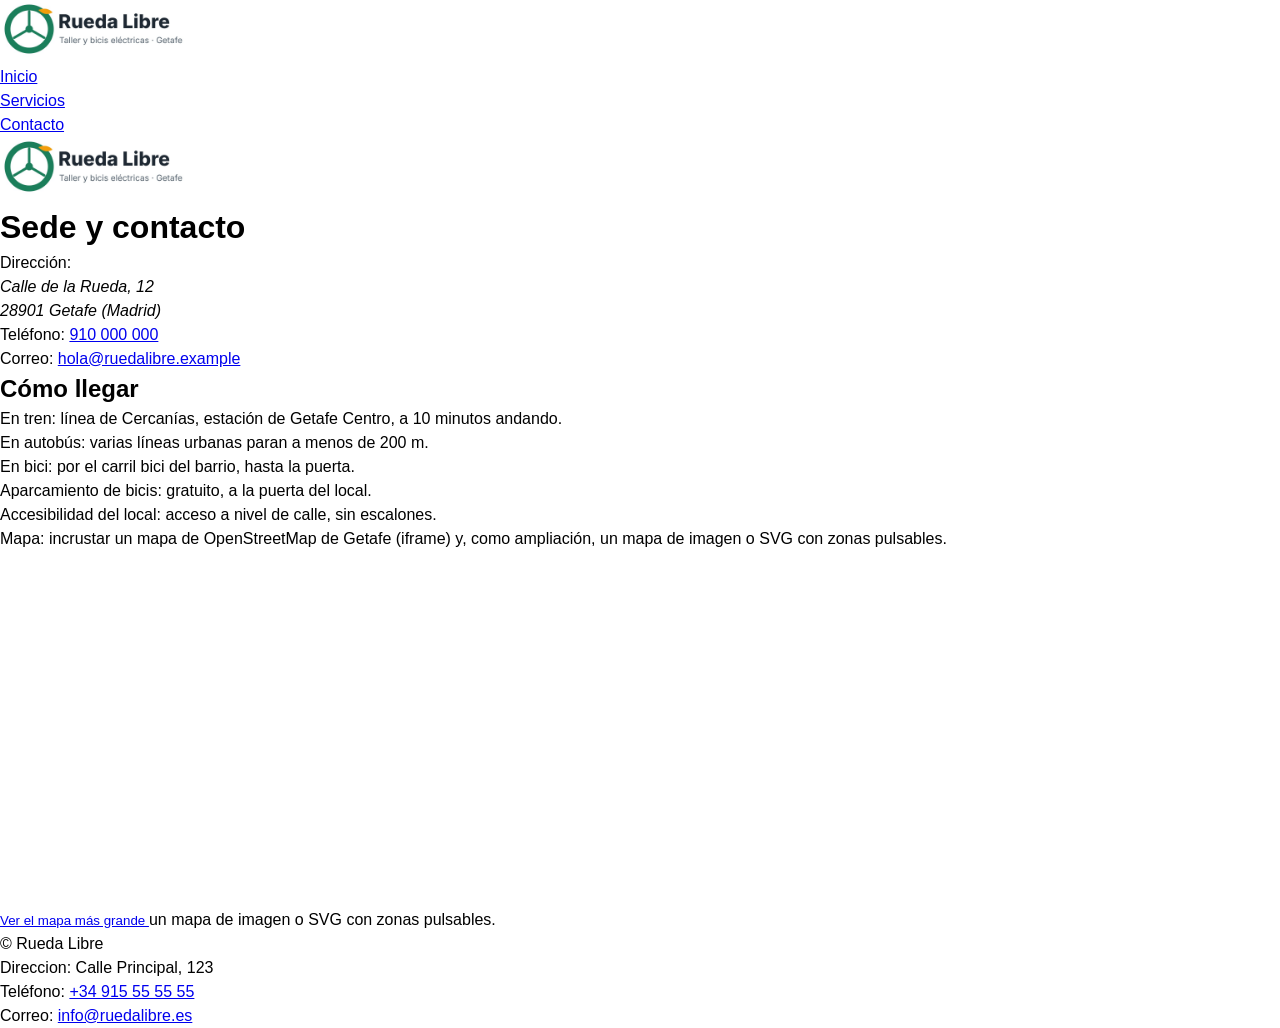
==== contacto.html @ 60df4cfa "Quitar tìtulo de la cabecera para dejar solo el logo" ====
<!DOCTYPE html>
<!--
  Página: Sede y contacto · Rueda Libre
  Equipo: NOMBRE DEL EQUIPO
  Última revisión: FECHA
-->
<html lang="es">

<head>
  <meta charset="utf-8">
  <meta name="viewport" content="width=device-width, initial-scale=1">
  <!-- TODO: título único y descriptivo, por ejemplo «Sede y contacto · Rueda Libre» -->
  <title>Sede y contacto · Rueda Libre</title>
  <!-- TODO (sesión 8): enlaza aquí tu hoja de estilos -->
  <link rel="stylesheet" href="css/estilos.css">
  <style>
    iframe {
      width: 100%;
      max-width: 700px;
      height: 350px;
      border: 0;
    }
  </style>
</head>

<body>
  <header>
    <!-- TODO: nombre o logo del negocio -->
    <img src="./assets/logo.jpg" alt="Logo de Rueda Libre" class="servicios__logo" width="200">
    <nav aria-label="Principal">
      <ul>
        <li><a href="index.html">Inicio</a></li>
        <li><a href="servicios.html">Servicios</a></li>
        <li><a href="contacto.html" aria-current="page">Contacto</a></li>
      </ul>
    </nav>
  </header>

  <main>
    <!-- TODO: un único h1 con el título de la página -->
     <img src="./assets/logo.jpg" alt="Logo de Rueda Libre" class="servicios__logo" width="200">
    <h1>Sede y contacto</h1>
    <!-- TODO (sesión 3): sustituye por el texto real de la carpeta «textos» -->
    <p>Dirección:</p>
    <address>
      Calle de la Rueda, 12<br>
      28901 Getafe (Madrid)
    </address>
    <p>Teléfono: <a href="tel:+34910000000">910 000 000</a>
    </p>
    <p>Correo: <a href="mailto:hola@ruedalibre.example">hola@ruedalibre.example</a>
    </p>
    <section aria-labelledby="como-llegar">
      <h2 id="como-llegar">Cómo llegar</h2>
      <ul>
        <li> En tren: línea de Cercanías, estación de Getafe Centro, a 10 minutos andando.</li>
        <li> En autobús: varias líneas urbanas paran a menos de 200 m.</li>
        <li> En bici: por el carril bici del barrio, hasta la puerta.</li>
      </ul>
      <p> Aparcamiento de bicis: gratuito, a la puerta del local.
      </p>
      <p>Accesibilidad del local: acceso a nivel de calle, sin escalones.
      </p>

      <p> Mapa: incrustar un mapa de OpenStreetMap de Getafe (iframe) y, como ampliación, un mapa de imagen o SVG con zonas
        pulsables. </p>
        <iframe
    title="Mapa de Rueda Libre en Getafe"
    src="https://www.openstreetmap.org/export/embed?bbox=-3.747547566890717%2C40.293602442035734%2C-3.744028508663178%2C40.295429343141166&amp;layer=mapnik&amp;marker=40.29451589876237%2C-3.745788037776947"
    width="425"
    height="350"
    loading="lazy"
  ></iframe><br /><small><a
            href="https://www.openstreetmap.org/?mlat=40.294516&amp;mlon=-3.745788#map=19/40.294516/-3.745788"
            target="_blank"
            rel="noopener noreferrer"
          >
            Ver el mapa más grande
          </a></small>
        un mapa de imagen o SVG con zonas pulsables.
    </section>
  </main>

  <footer>
    <!-- TODO: dirección, teléfono (tel:) y correo (mailto:) -->
    <p>&copy; Rueda Libre</p>
    <p>Direccion: Calle Principal, 123</p>
    <p>Teléfono: <a href="tel:+34915555555">+34 915 55 55 55</a></p>
    <p>Correo: <a href="mailto:info@ruedalibre.es">info@ruedalibre.es</a></p>
  </footer>
</body>

</html>
---- css/estilos.css ----
/* ==========================
   RUEDA LIBRE · estilos.css
   Equipo: NOMBRE DEL EQUIPO
   ========================== */

/* 1. Variables (sesión 8) */

/* 2. Base */
*{
  box-sizing: border-box;
  margin: 0;
  padding: 0;
}

body {
  font-family: sans-serif;
  line-height: 1.5;
 
}

/* 3. Estructura de página (sesiones 9 y 10) */

/* 4. Componentes */

/* 5. Consultas de medios (sesión 10) */
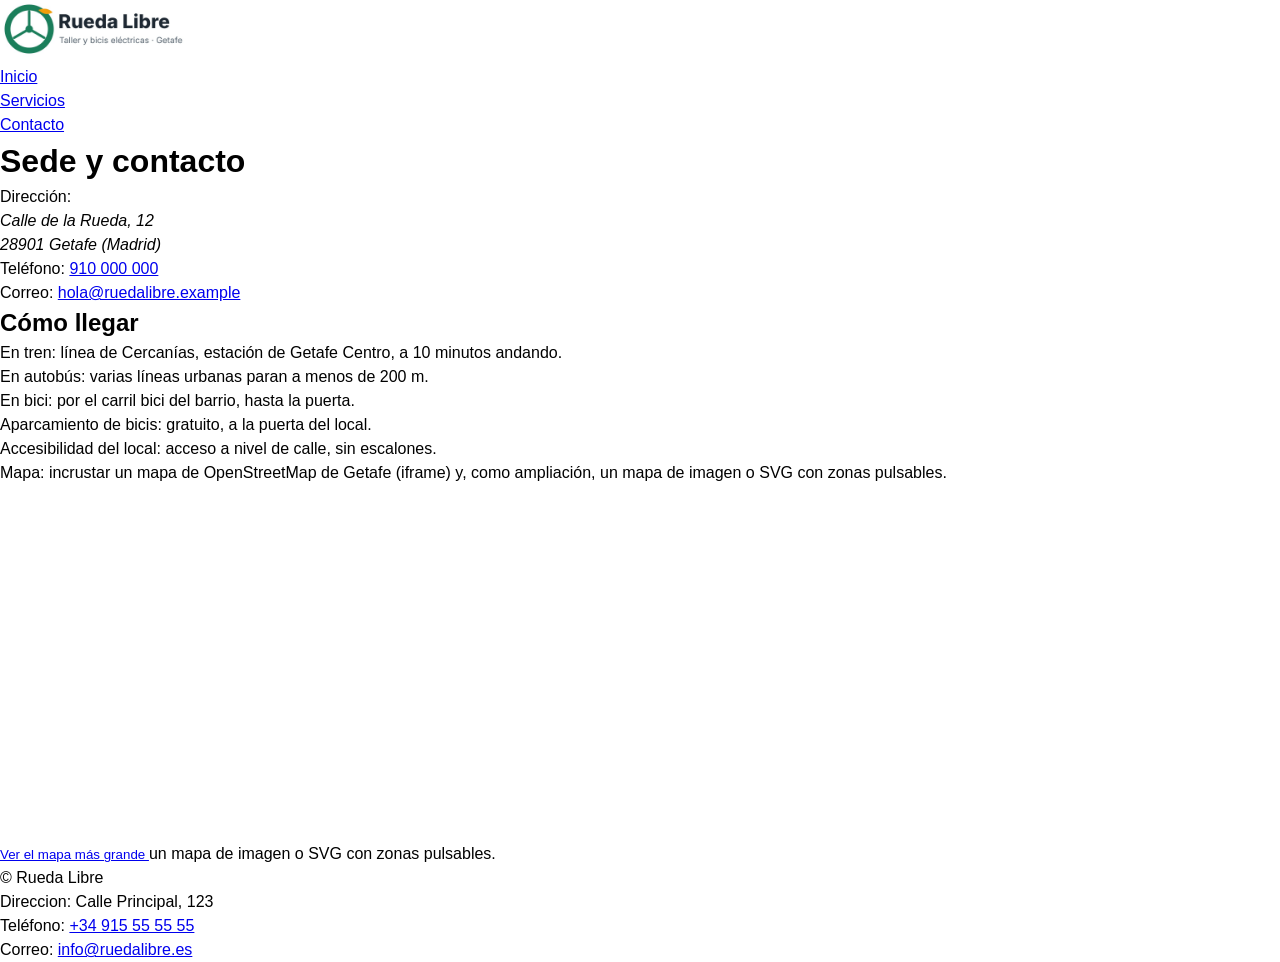
==== commit 59d81d66: "Remover el logo del cuerpo del contenido" ====
--- a/contacto.html
+++ b/contacto.html
@@ -38,7 +38,7 @@
 
   <main>
     <!-- TODO: un único h1 con el título de la página -->
-     <img src="./assets/logo.jpg" alt="Logo de Rueda Libre" class="servicios__logo" width="200">
+
     <h1>Sede y contacto</h1>
     <!-- TODO (sesión 3): sustituye por el texto real de la carpeta «textos» -->
     <p>Dirección:</p>
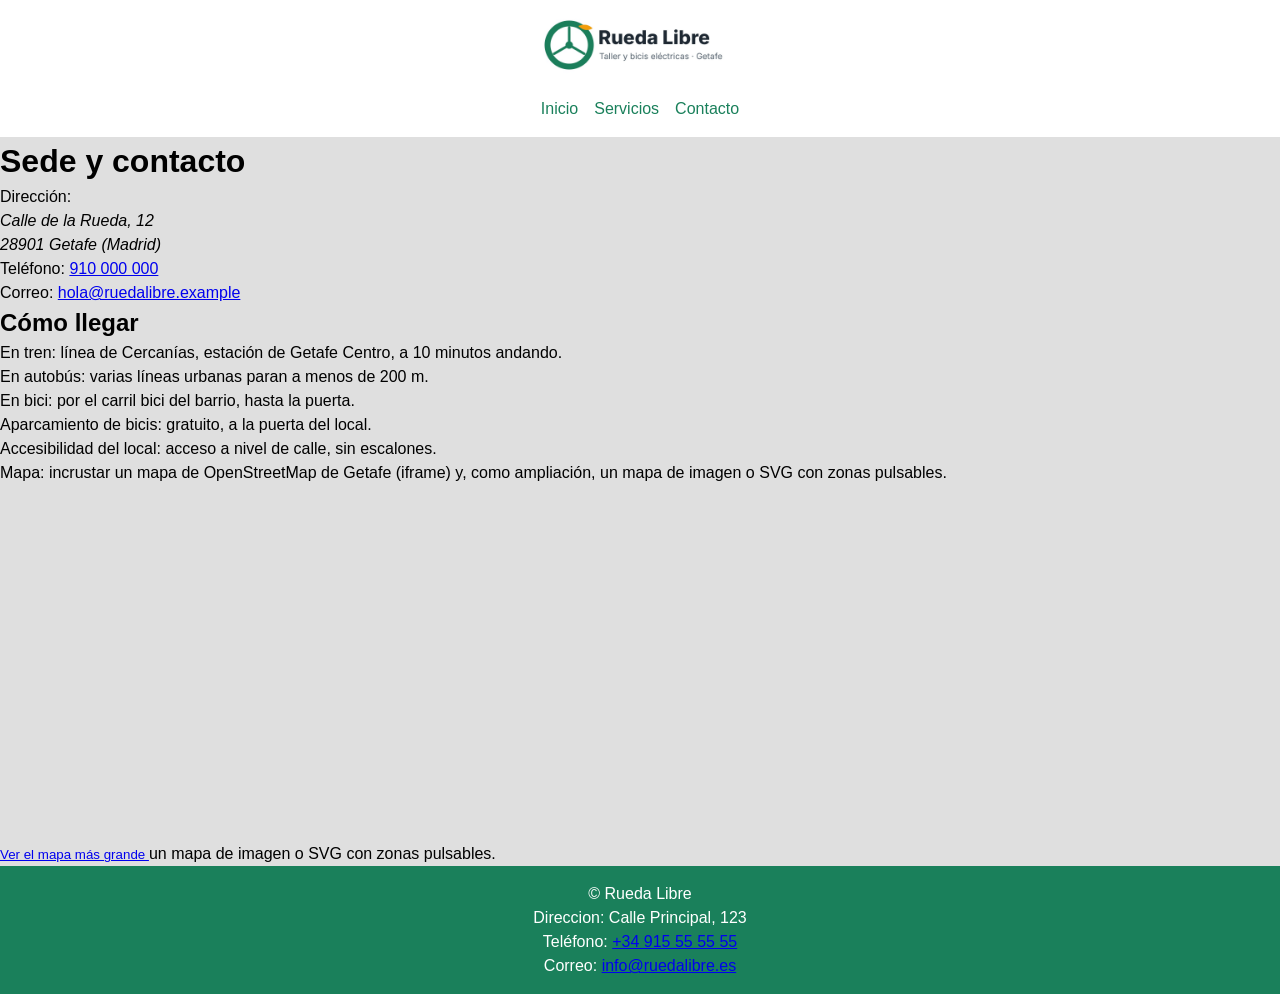
==== commit 73e0f189: "Formato" ====
--- a/contacto.html
+++ b/contacto.html
@@ -62,22 +62,16 @@
       <p>Accesibilidad del local: acceso a nivel de calle, sin escalones.
       </p>
 
-      <p> Mapa: incrustar un mapa de OpenStreetMap de Getafe (iframe) y, como ampliación, un mapa de imagen o SVG con zonas
-        pulsables. </p>
-        <iframe
-    title="Mapa de Rueda Libre en Getafe"
-    src="https://www.openstreetmap.org/export/embed?bbox=-3.747547566890717%2C40.293602442035734%2C-3.744028508663178%2C40.295429343141166&amp;layer=mapnik&amp;marker=40.29451589876237%2C-3.745788037776947"
-    width="425"
-    height="350"
-    loading="lazy"
-  ></iframe><br /><small><a
-            href="https://www.openstreetmap.org/?mlat=40.294516&amp;mlon=-3.745788#map=19/40.294516/-3.745788"
-            target="_blank"
-            rel="noopener noreferrer"
-          >
-            Ver el mapa más grande
-          </a></small>
-        un mapa de imagen o SVG con zonas pulsables.
+      <p> Mapa: incrustar un mapa de OpenStreetMap de Getafe (iframe) y, como ampliación, un mapa de imagen o SVG con
+        zonas pulsables. </p>
+      <iframe title="Mapa de Rueda Libre en Getafe"
+        src="https://www.openstreetmap.org/export/embed?bbox=-3.747547566890717%2C40.293602442035734%2C-3.744028508663178%2C40.295429343141166&amp;layer=mapnik&amp;marker=40.29451589876237%2C-3.745788037776947"
+        width="425" height="350" loading="lazy"></iframe><br /><small><a
+          href="https://www.openstreetmap.org/?mlat=40.294516&amp;mlon=-3.745788#map=19/40.294516/-3.745788"
+          target="_blank" rel="noopener noreferrer">
+          Ver el mapa más grande
+        </a></small>
+      un mapa de imagen o SVG con zonas pulsables.
     </section>
   </main>
 
--- a/css/estilos.css
+++ b/css/estilos.css
@@ -6,7 +6,7 @@
 /* 1. Variables (sesión 8) */
 
 /* 2. Base */
-*{
+* {
   box-sizing: border-box;
   margin: 0;
   padding: 0;
@@ -15,11 +15,48 @@
 body {
   font-family: sans-serif;
   line-height: 1.5;
- 
+  background-color: #dfdfdf;
 }
 
 /* 3. Estructura de página (sesiones 9 y 10) */
 
+header {
+  background-color: #fff;
+  color: #1a805b;
+  padding: 1rem;
+  text-align: center;
+
+  nav {
+    margin-top: 1rem;
+
+    ul {
+      list-style: none;
+      display: flex;
+      justify-content: center;
+      gap: 1rem;
+
+      li {
+        a {
+          color: #1a805b;
+          text-decoration: none;
+
+          &:hover {
+            text-decoration: underline;
+            color: #1bd490;
+          }
+        }
+      }
+    }
+  }
+}
+
+footer {
+  background-color: #1a805b;
+  color: #fff;
+  padding: 1rem;
+  text-align: center;
+}
+
 /* 4. Componentes */
 
-/* 5. Consultas de medios (sesión 10) */
+/* 5. Consultas de medios (sesión 10) */
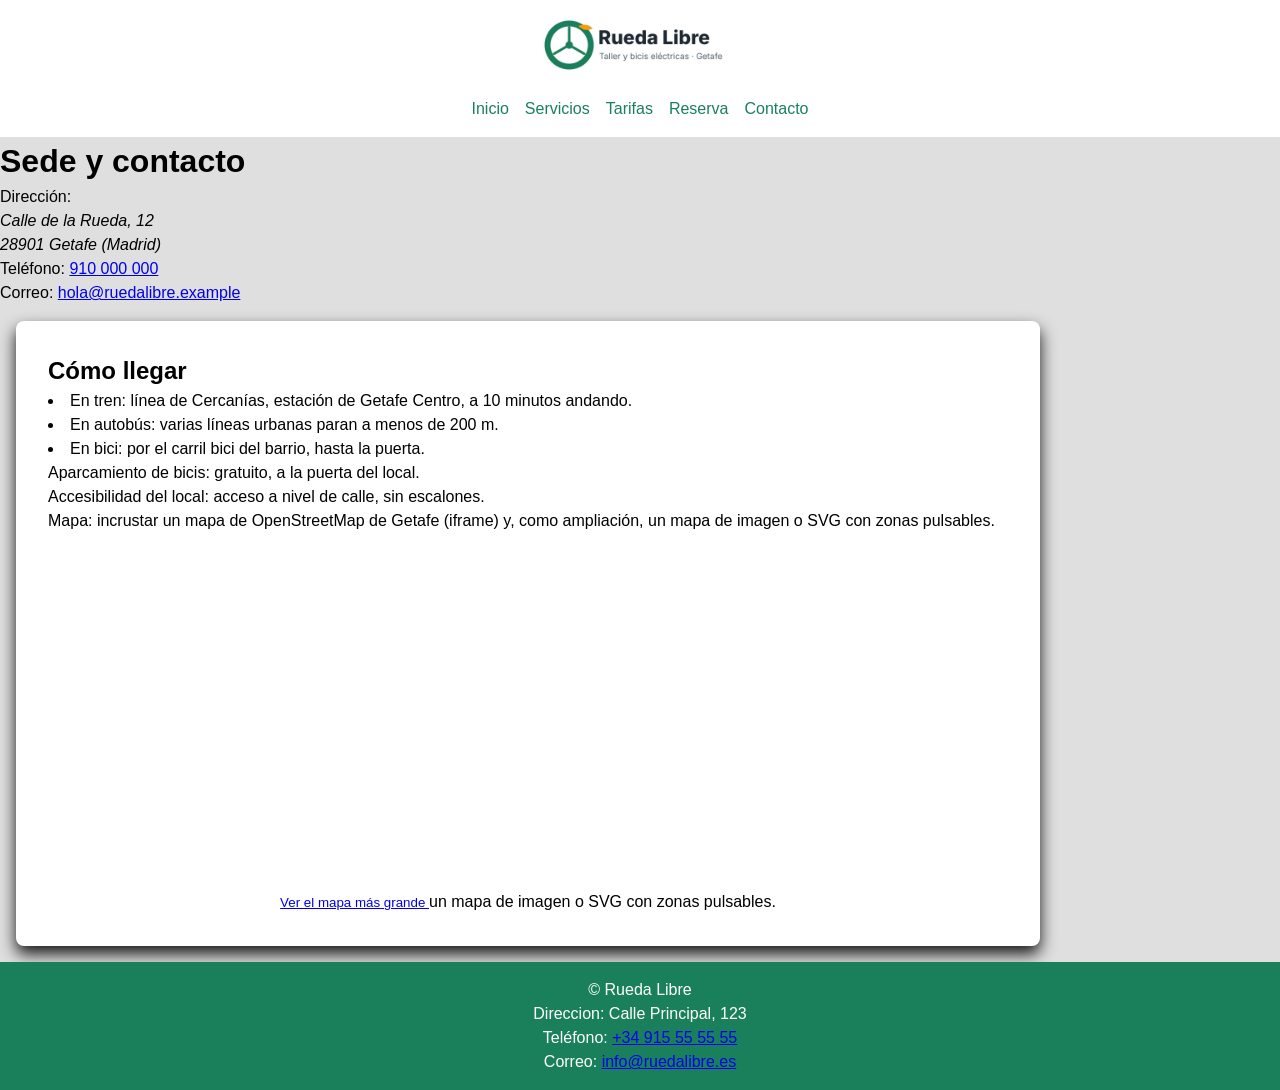
==== commit 31878704: "Ampliación del menu principal en todas las secciones." ====
--- a/contacto.html
+++ b/contacto.html
@@ -31,6 +31,8 @@
       <ul>
         <li><a href="index.html">Inicio</a></li>
         <li><a href="servicios.html">Servicios</a></li>
+        <li><a href="tarifas.html">Tarifas</a></li>
+        <li><a href="reserva.html">Reserva</a></li>
         <li><a href="contacto.html" aria-current="page">Contacto</a></li>
       </ul>
     </nav>
--- a/css/estilos.css
+++ b/css/estilos.css
@@ -29,7 +29,7 @@
   nav {
     margin-top: 1rem;
 
-    ul {
+    ul {      
       list-style: none;
       display: flex;
       justify-content: center;
@@ -50,6 +50,38 @@
   }
 }
 
+.servicios__main, .reserva__main, .tarifas__main {
+  display: flex;
+  flex-direction: column;
+  justify-content: center;
+  align-items: center; 
+}
+article ul{
+  list-style: none;
+  padding: 0;
+  margin: 0;
+  
+}
+
+main section {
+  list-style-position: inside;
+  width: 80%;
+  li, p, h2, dd, dt {
+    text-align: left; 
+  } 
+}
+
+
+section {
+  text-align: center;
+  padding: 2rem;
+  margin: 1rem;
+  background-color: #fff;
+  border-radius: 0.5rem;
+  box-shadow: 0 0.5rem 1rem rgba(0, 0, 0, 0.9);
+  
+}
+
 footer {
   background-color: #1a805b;
   color: #fff;
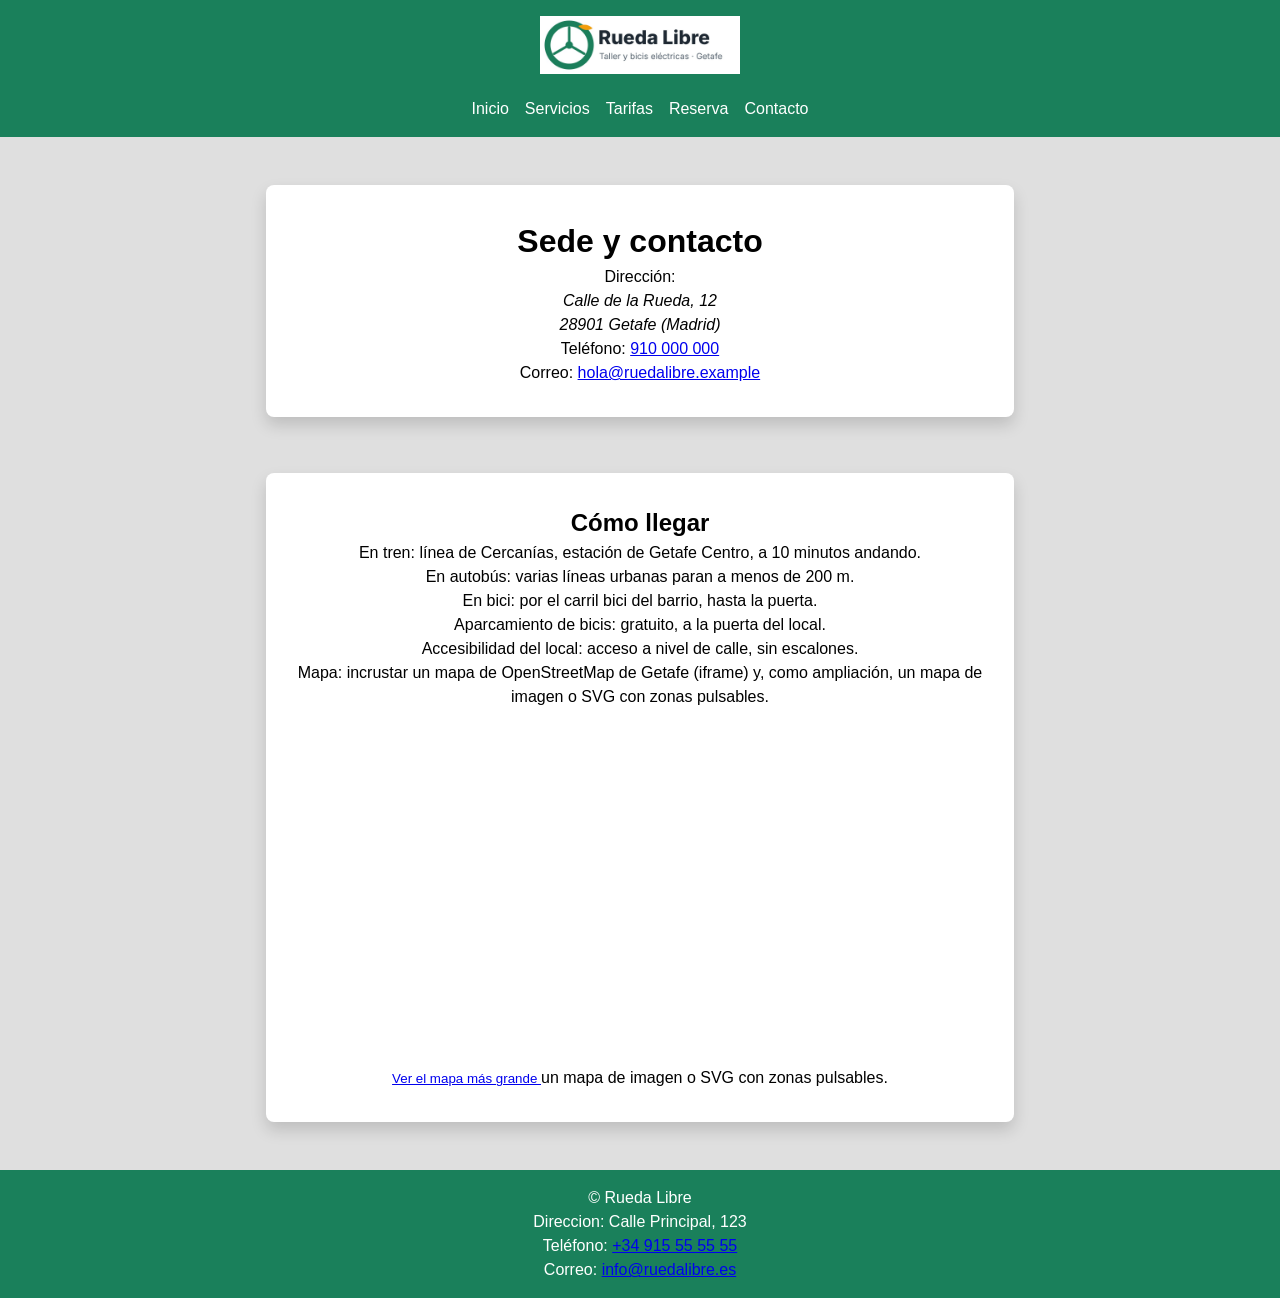
==== commit 6502d312: "Actualizacion en general: css, favicon." ====
--- a/contacto.html
+++ b/contacto.html
@@ -9,6 +9,8 @@
 <head>
   <meta charset="utf-8">
   <meta name="viewport" content="width=device-width, initial-scale=1">
+  <link rel="icon" href="./assets/favicon.ico" type="image/x-icon">
+
   <!-- TODO: título único y descriptivo, por ejemplo «Sede y contacto · Rueda Libre» -->
   <title>Sede y contacto · Rueda Libre</title>
   <!-- TODO (sesión 8): enlaza aquí tu hoja de estilos -->
@@ -38,9 +40,9 @@
     </nav>
   </header>
 
-  <main>
+  <main class="contacto__main">
     <!-- TODO: un único h1 con el título de la página -->
-
+    <div class="sede__contacto">
     <h1>Sede y contacto</h1>
     <!-- TODO (sesión 3): sustituye por el texto real de la carpeta «textos» -->
     <p>Dirección:</p>
@@ -52,7 +54,8 @@
     </p>
     <p>Correo: <a href="mailto:hola@ruedalibre.example">hola@ruedalibre.example</a>
     </p>
-    <section aria-labelledby="como-llegar">
+    </div>
+    <div aria-labelledby="como-llegar" class="como-llegar">
       <h2 id="como-llegar">Cómo llegar</h2>
       <ul>
         <li> En tren: línea de Cercanías, estación de Getafe Centro, a 10 minutos andando.</li>
@@ -74,7 +77,7 @@
           Ver el mapa más grande
         </a></small>
       un mapa de imagen o SVG con zonas pulsables.
-    </section>
+    </div>
   </main>
 
   <footer>
--- a/css/estilos.css
+++ b/css/estilos.css
@@ -12,16 +12,30 @@
   padding: 0;
 }
 
+@media (prefers-reduced-motion: no-preference) {
+  html {
+    scroll-behavior: smooth;
+  }
+}
+
 body {
+  min-height: 100vh;
+  display: flex;           /* 1. Convierte body en contenedor flex */
+  flex-direction: column;  /* 2. Apila header, main y footer en vertical */
   font-family: sans-serif;
   line-height: 1.5;
   background-color: #dfdfdf;
 }
 
+main {
+  flex: 1;                 /* 3. Empuja el footer siempre hasta el fondo */
+}
+
+
 /* 3. Estructura de página (sesiones 9 y 10) */
 
 header {
-  background-color: #fff;
+  background-color: #1a805b;
   color: #1a805b;
   padding: 1rem;
   text-align: center;
@@ -37,11 +51,13 @@
 
       li {
         a {
-          color: #1a805b;
+          /*color: #1a805b;*/
+          color: #ffffff;
           text-decoration: none;
+          transition: filter 0.2s ease, color 0.2s ease; /* Suaviza el cambio */
 
           &:hover {
-            text-decoration: underline;
+            filter: brightness(0.8); /* Aumenta el brillo un 25% */
             color: #1bd490;
           }
         }
@@ -50,39 +66,95 @@
   }
 }
 
-.servicios__main, .reserva__main, .tarifas__main {
+
+
+
+.inicio__main,
+.servicios__main,
+.reservas__main,
+.tarifas__main,
+.contacto__main {
   display: flex;
   flex-direction: column;
-  justify-content: center;
-  align-items: center; 
+  align-items: center;
+  gap: 1.5rem;
+  padding: 2rem 1rem; /* Evita que las tarjetas toquen los bordes en pantallas pequeñas */
 }
-article ul{
+
+
+
+
+.razones__inicio, .acciones__inicio, .resumen__negocio, .citas__clientes {
+  width: 60%;
+  text-align: center;
+  padding: 2rem;
+  margin: 1rem;
+  background-color: #fff;
+  border-radius: 0.5rem;
+  box-shadow: 0 0.5rem 1rem rgba(0, 0, 0, 0.15);
+  
+}
+
+
+
+.tarifas__tabla, .horario__tabla {
+  width: 60%;
+  border-collapse: collapse;
+  margin: 1rem auto;
+   text-align: center;
+  padding: 2rem;
+  margin: 1rem;
+  background-color: #fff;
+  border-radius: 0.5rem;
+  box-shadow: 0 0.5rem 1rem rgba(0, 0, 0, 0.15); /* Centra la tabla horizontalmente */
+}
+
+
+.alquiler__bicicletas,
+.taller__reparaciones,
+.revision__bicicletas,
+.rutas__guiadas,
+.glosario__cliente
+{
+  width: 60%;
+  text-align: center;
+  padding: 2rem;
+  margin: 1rem ; /* 'auto' a los lados centra la tarjeta al tener width: 80% */
+  background-color: #fff;
+  border-radius: 0.5rem;
+  box-shadow: 0 0.5rem 1rem rgba(0, 0, 0, 0.15); /* Opacidad suavizada */
+}
+
+.reservas__formulario {
+  width: 60%;
+  text-align: center;
+  padding: 2rem;
+  margin: 1rem; /* 'auto' a los lados centra la tarjeta al tener width: 80% */
+  background-color: #fff;
+  border-radius: 0.5rem;
+  box-shadow: 0 0.5rem 1rem rgba(0, 0, 0, 0.15); /* Opacidad suavizada */
+}
+
+/*Contacto*/
+.sede__contacto, .como-llegar {
+  width: 60%;
+  text-align: center;
+  padding: 2rem;
+  margin: 1rem; /* 'auto' a los lados centra la tarjeta al tener width: 80% */
+  background-color: #fff;
+  border-radius: 0.5rem;
+  box-shadow: 0 0.5rem 1rem rgba(0, 0, 0, 0.15); /* Opacidad suavizada */
+}
+
+article ul, div ul{
   list-style: none;
   padding: 0;
   margin: 0;
   
 }
 
-main section {
-  list-style-position: inside;
-  width: 80%;
-  li, p, h2, dd, dt {
-    text-align: left; 
-  } 
-}
-
-
-section {
-  text-align: center;
-  padding: 2rem;
-  margin: 1rem;
-  background-color: #fff;
-  border-radius: 0.5rem;
-  box-shadow: 0 0.5rem 1rem rgba(0, 0, 0, 0.9);
+footer {
   
-}
-
-footer {
   background-color: #1a805b;
   color: #fff;
   padding: 1rem;
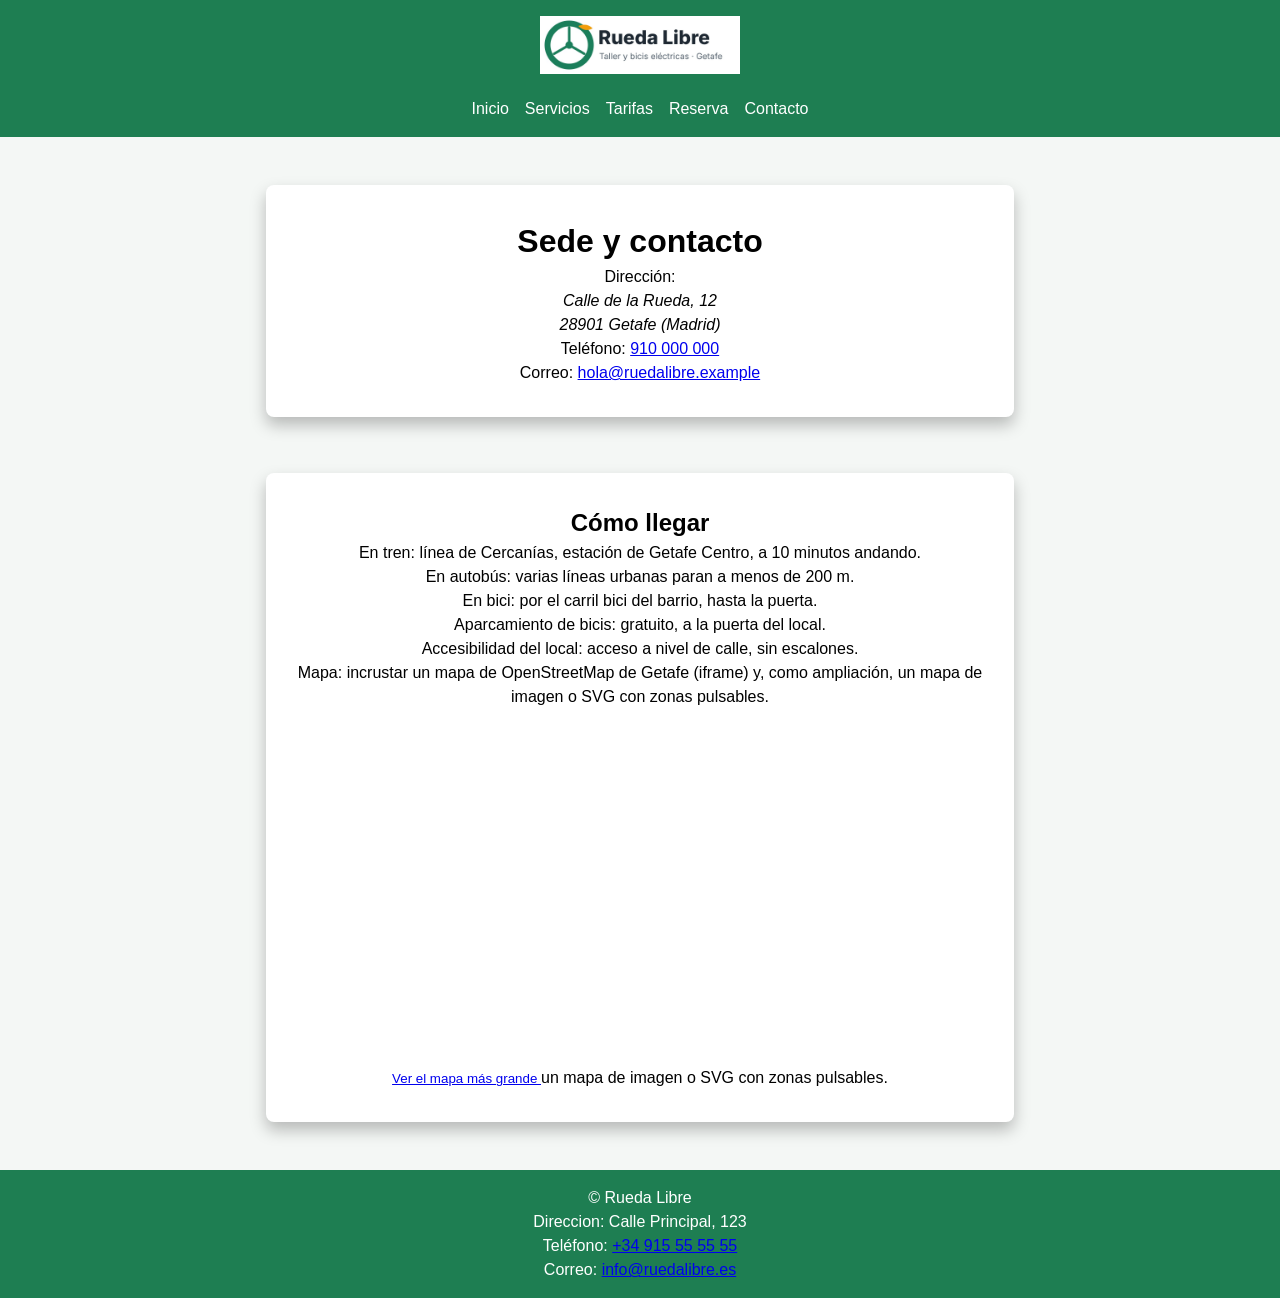
==== commit 500b8fd9: "Agregar Clase a todos los nav" ====
--- a/contacto.html
+++ b/contacto.html
@@ -29,7 +29,7 @@
   <header>
     <!-- TODO: nombre o logo del negocio -->
     <img src="./assets/logo.jpg" alt="Logo de Rueda Libre" class="servicios__logo" width="200">
-    <nav aria-label="Principal">
+    <nav class="contacto__nav" aria-label="Principal">
       <ul>
         <li><a href="index.html">Inicio</a></li>
         <li><a href="servicios.html">Servicios</a></li>
--- a/css/estilos.css
+++ b/css/estilos.css
@@ -24,7 +24,8 @@
   flex-direction: column;  /* 2. Apila header, main y footer en vertical */
   font-family: sans-serif;
   line-height: 1.5;
-  background-color: #dfdfdf;
+  /*background-color: #dfdfdf;*/
+  background-color: #F4F7F5; /* Color de fondo más claro */
 }
 
 main {
@@ -35,7 +36,7 @@
 /* 3. Estructura de página (sesiones 9 y 10) */
 
 header {
-  background-color: #1a805b;
+  background-color: #1E7E52;
   color: #1a805b;
   padding: 1rem;
   text-align: center;
@@ -91,7 +92,7 @@
   margin: 1rem;
   background-color: #fff;
   border-radius: 0.5rem;
-  box-shadow: 0 0.5rem 1rem rgba(0, 0, 0, 0.15);
+  box-shadow: 0 0.5rem 1rem rgba(0, 0, 0, 0.25);
   
 }
 
@@ -122,7 +123,7 @@
   margin: 1rem ; /* 'auto' a los lados centra la tarjeta al tener width: 80% */
   background-color: #fff;
   border-radius: 0.5rem;
-  box-shadow: 0 0.5rem 1rem rgba(0, 0, 0, 0.15); /* Opacidad suavizada */
+  box-shadow: 0 0.5rem 1rem rgba(0, 0, 0, 0.25); /* Opacidad suavizada */
 }
 
 .reservas__formulario {
@@ -132,7 +133,7 @@
   margin: 1rem; /* 'auto' a los lados centra la tarjeta al tener width: 80% */
   background-color: #fff;
   border-radius: 0.5rem;
-  box-shadow: 0 0.5rem 1rem rgba(0, 0, 0, 0.15); /* Opacidad suavizada */
+  box-shadow: 0 0.5rem 1rem rgba(0, 0, 0, 0.25); /* Opacidad suavizada */
 }
 
 /*Contacto*/
@@ -143,7 +144,7 @@
   margin: 1rem; /* 'auto' a los lados centra la tarjeta al tener width: 80% */
   background-color: #fff;
   border-radius: 0.5rem;
-  box-shadow: 0 0.5rem 1rem rgba(0, 0, 0, 0.15); /* Opacidad suavizada */
+  box-shadow: 0 0.5rem 1rem rgba(0, 0, 0, 0.25); /* Opacidad suavizada */
 }
 
 article ul, div ul{
@@ -155,7 +156,7 @@
 
 footer {
   
-  background-color: #1a805b;
+  background-color: #1E7E52;
   color: #fff;
   padding: 1rem;
   text-align: center;
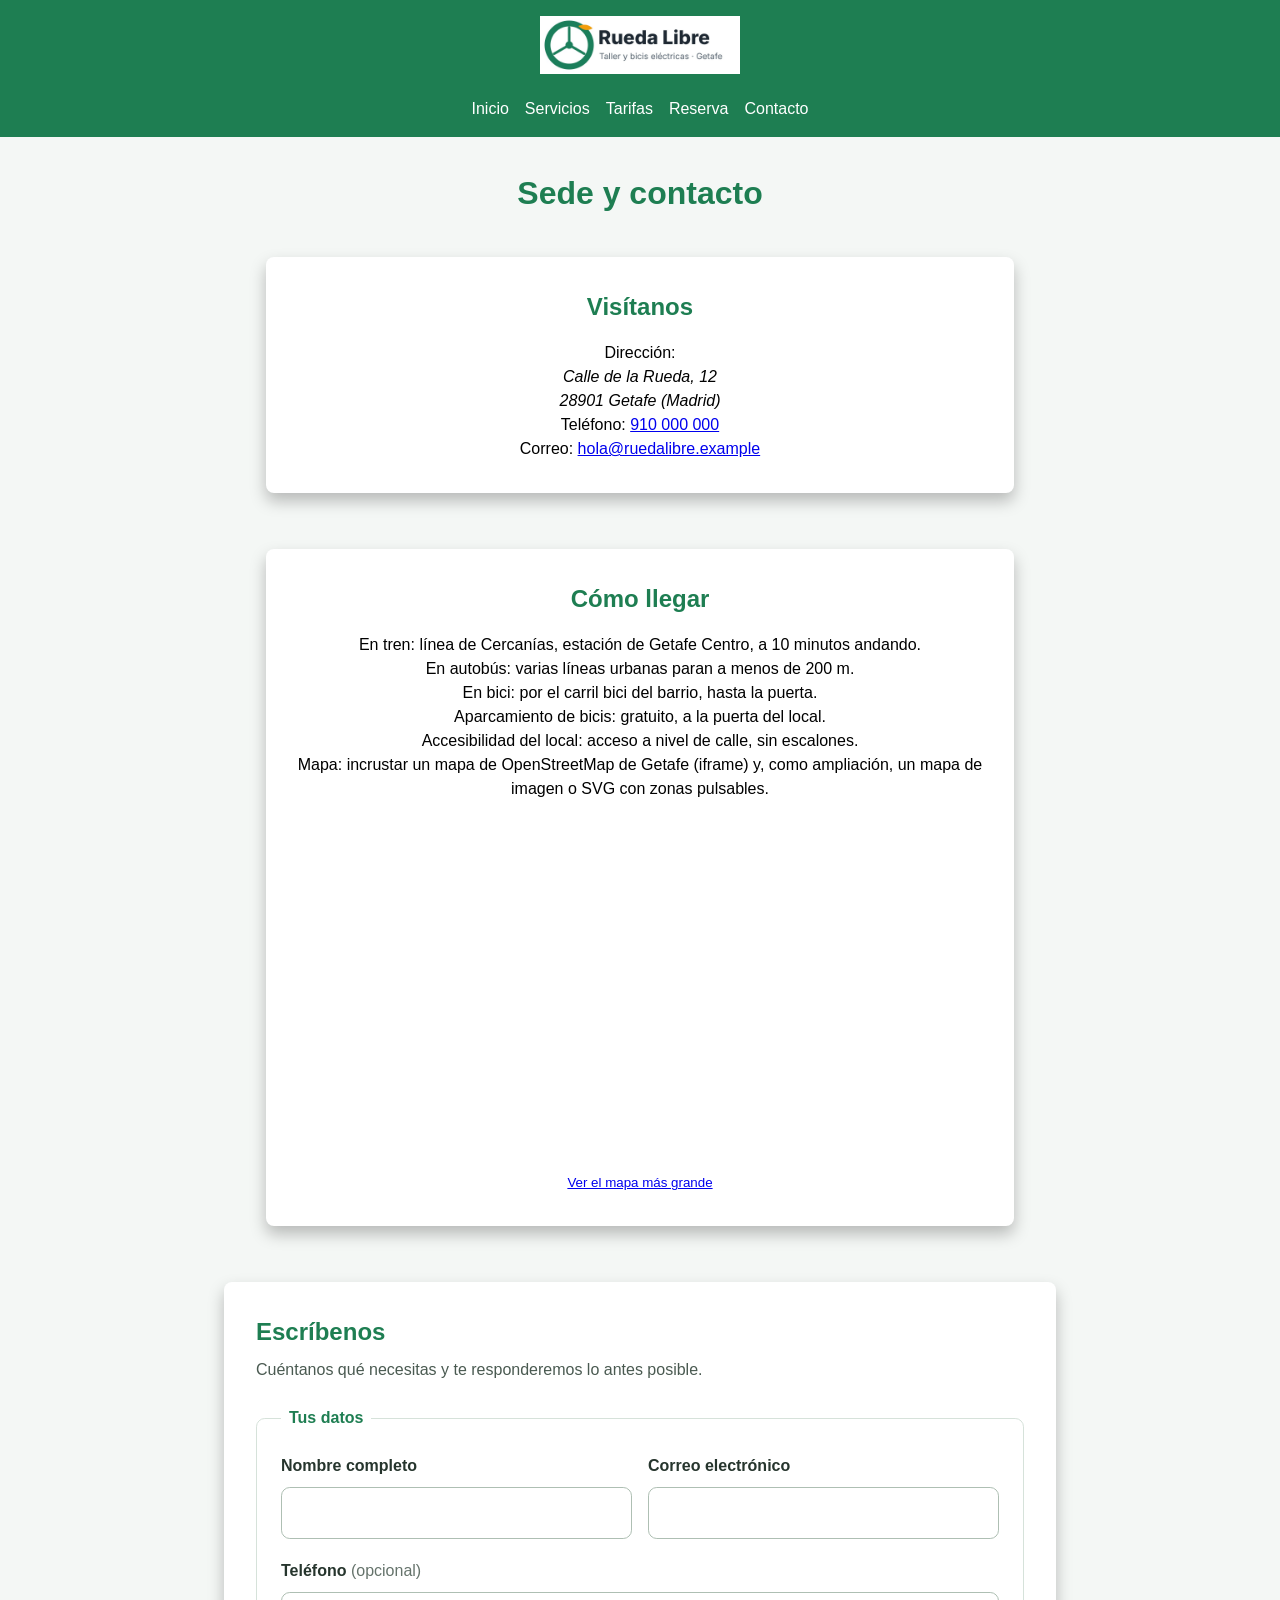
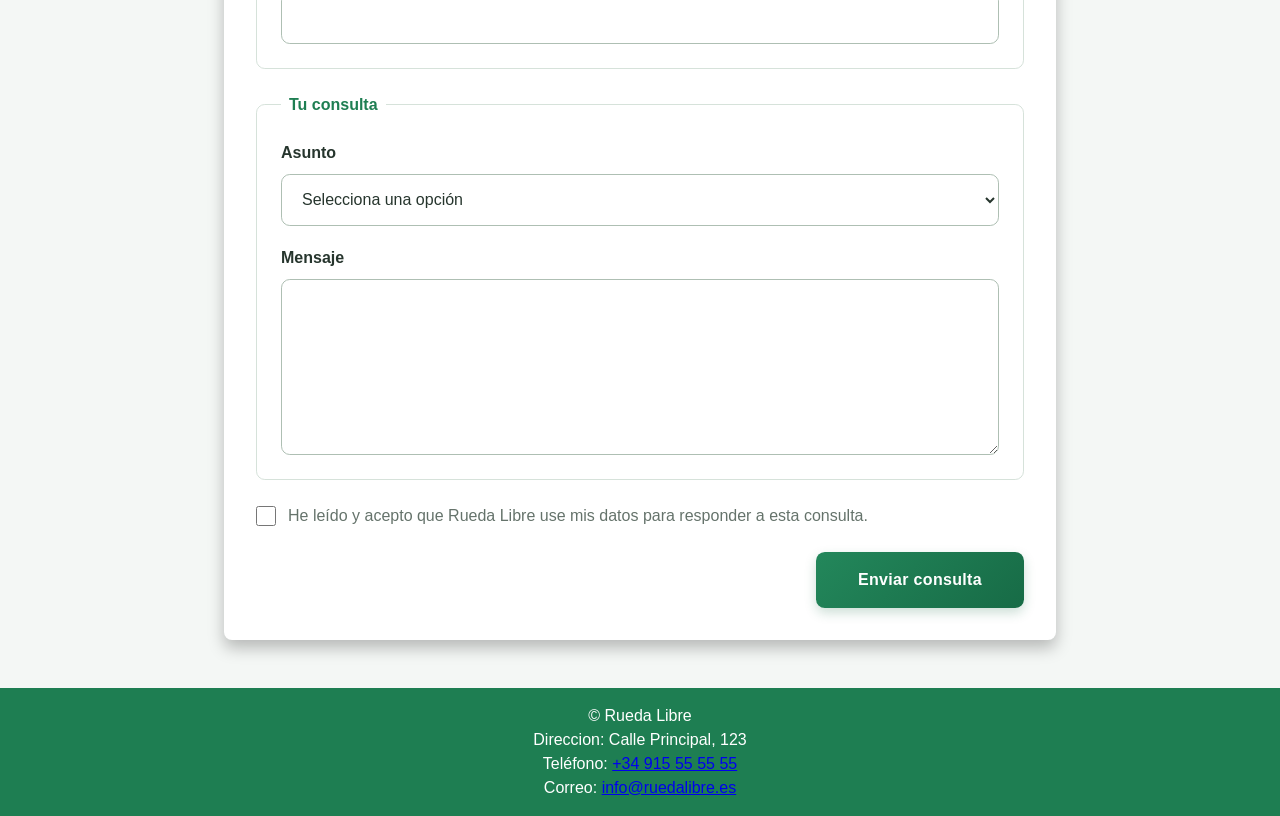
==== commit 3f9b015d: "Mejoras en la página contacto y el formulario de reservas" ====
--- a/contacto.html
+++ b/contacto.html
@@ -15,14 +15,6 @@
   <title>Sede y contacto · Rueda Libre</title>
   <!-- TODO (sesión 8): enlaza aquí tu hoja de estilos -->
   <link rel="stylesheet" href="css/estilos.css">
-  <style>
-    iframe {
-      width: 100%;
-      max-width: 700px;
-      height: 350px;
-      border: 0;
-    }
-  </style>
 </head>
 
 <body>
@@ -42,18 +34,19 @@
 
   <main class="contacto__main">
     <!-- TODO: un único h1 con el título de la página -->
+    <h1>Sede y contacto</h1>
     <div class="sede__contacto">
-    <h1>Sede y contacto</h1>
-    <!-- TODO (sesión 3): sustituye por el texto real de la carpeta «textos» -->
-    <p>Dirección:</p>
-    <address>
-      Calle de la Rueda, 12<br>
-      28901 Getafe (Madrid)
-    </address>
-    <p>Teléfono: <a href="tel:+34910000000">910 000 000</a>
-    </p>
-    <p>Correo: <a href="mailto:hola@ruedalibre.example">hola@ruedalibre.example</a>
-    </p>
+      <h2>Visítanos</h2>
+      <!-- TODO (sesión 3): sustituye por el texto real de la carpeta «textos» -->
+      <p>Dirección:</p>
+      <address>
+        Calle de la Rueda, 12<br>
+        28901 Getafe (Madrid)
+      </address>
+      <p>Teléfono: <a href="tel:+34910000000">910 000 000</a>
+      </p>
+      <p>Correo: <a href="mailto:hola@ruedalibre.example">hola@ruedalibre.example</a>
+      </p>
     </div>
     <div aria-labelledby="como-llegar" class="como-llegar">
       <h2 id="como-llegar">Cómo llegar</h2>
@@ -76,7 +69,52 @@
           target="_blank" rel="noopener noreferrer">
           Ver el mapa más grande
         </a></small>
-      un mapa de imagen o SVG con zonas pulsables.
+    </div>
+
+    <div class="contacto__formulario" aria-labelledby="formulario-contacto">
+      <h2 id="formulario-contacto">Escríbenos</h2>
+      <p class="contacto__intro">Cuéntanos qué necesitas y te responderemos lo antes posible.</p>
+      <form action="#" method="post" class="formulario">
+          <fieldset>
+            <legend>Tus datos</legend>
+            <div class="formulario__fila">
+              <div class="formulario__campo">
+                <label for="nombre">Nombre completo</label>
+                <input type="text" id="nombre" name="nombre" autocomplete="name" required>
+              </div>
+              <div class="formulario__campo">
+                <label for="email">Correo electrónico</label>
+                <input type="email" id="email" name="email" autocomplete="email" required>
+              </div>
+            </div>
+            <div class="formulario__campo">
+              <label for="telefono">Teléfono <span>(opcional)</span></label>
+              <input type="tel" id="telefono" name="telefono" autocomplete="tel" pattern="[0-9 +()-]{9,15}">
+            </div>
+          </fieldset>
+          <fieldset>
+            <legend>Tu consulta</legend>
+            <div class="formulario__campo">
+              <label for="asunto">Asunto</label>
+              <select id="asunto" name="asunto" required>
+                <option value="" selected disabled>Selecciona una opción</option>
+                <option value="alquiler">Alquiler de bici</option>
+                <option value="taller">Taller y reparaciones</option>
+                <option value="ruta">Ruta guiada</option>
+                <option value="otro">Otra consulta</option>
+              </select>
+            </div>
+            <div class="formulario__campo">
+              <label for="mensaje">Mensaje</label>
+              <textarea id="mensaje" name="mensaje" maxlength="500" rows="5" required></textarea>
+            </div>
+          </fieldset>
+          <label class="formulario__consentimiento" for="confirmacion">
+            <input type="checkbox" id="confirmacion" name="confirmacion" required>
+            <span>He leído y acepto que Rueda Libre use mis datos para responder a esta consulta.</span>
+          </label>
+          <button type="submit" class="formulario__boton">Enviar consulta</button>
+      </form>
     </div>
   </main>
 
--- a/css/estilos.css
+++ b/css/estilos.css
@@ -10,12 +10,6 @@
   box-sizing: border-box;
   margin: 0;
   padding: 0;
-}
-
-@media (prefers-reduced-motion: no-preference) {
-  html {
-    scroll-behavior: smooth;
-  }
 }
 
 body {
@@ -127,13 +121,18 @@
 }
 
 .reservas__formulario {
-  width: 60%;
-  text-align: center;
-  padding: 2rem;
-  margin: 1rem; /* 'auto' a los lados centra la tarjeta al tener width: 80% */
-  background-color: #fff;
-  border-radius: 0.5rem;
-  box-shadow: 0 0.5rem 1rem rgba(0, 0, 0, 0.25); /* Opacidad suavizada */
+  width: min(100%, 52rem);
+  text-align: left;
+  padding: 2rem;
+  margin: 1rem;
+  background-color: #fff;
+  border-radius: 0.5rem;
+  box-shadow: 0 0.5rem 1rem rgba(0, 0, 0, 0.25);
+}
+
+.reservas__main h1 {
+  color: #1E7E52;
+  text-align: center;
 }
 
 /*Contacto*/
@@ -145,6 +144,208 @@
   background-color: #fff;
   border-radius: 0.5rem;
   box-shadow: 0 0.5rem 1rem rgba(0, 0, 0, 0.25); /* Opacidad suavizada */
+}
+
+.contacto__main h1 {
+  color: #1E7E52;
+  text-align: center;
+}
+
+.contacto__main h2 {
+  color: #1E7E52;
+  margin-bottom: 1rem;
+}
+
+.contacto__formulario {
+  width: min(100%, 52rem);
+  padding: 2rem;
+  margin: 1rem;
+  background-color: #fff;
+  border-radius: 0.5rem;
+  box-shadow: 0 0.5rem 1rem rgba(0, 0, 0, 0.25);
+  text-align: left;
+}
+
+.contacto__intro {
+  margin: -0.5rem 0 1.5rem;
+  color: #4a5a51;
+}
+
+.formulario fieldset {
+  border: 1px solid #d6e2da;
+  border-radius: 0.55rem;
+  margin-bottom: 1.5rem;
+  padding: 1.5rem;
+}
+
+.formulario legend {
+  padding: 0 0.5rem;
+  color: #1E7E52;
+  font-weight: 700;
+}
+
+.formulario__fila {
+  display: grid;
+  grid-template-columns: repeat(2, minmax(0, 1fr));
+  gap: 1rem;
+}
+
+.reserva__datos-grid,
+.reserva__opciones-grid {
+  display: grid;
+  grid-template-columns: repeat(2, minmax(0, 1fr));
+  align-items: start;
+  gap: 1.25rem;
+}
+
+.reserva__ancho-completo {
+  grid-column: 1 / -1;
+}
+
+.formulario .reserva__modelos {
+  min-width: 0;
+  margin: 0;
+  padding: 0.8rem 1rem 1rem;
+  background-color: #f7faf8;
+}
+
+.reserva__modelo-opciones {
+  display: flex;
+  flex-wrap: wrap;
+  gap: 0.75rem;
+}
+
+.reserva__modelo-opciones label {
+  display: flex;
+  align-items: center;
+  gap: 0.5rem;
+  border: 1px solid #d6e2da;
+  border-radius: 0.45rem;
+  background: #fff;
+  cursor: pointer;
+  padding: 0.65rem 0.8rem;
+  font-weight: 400;
+}
+
+.reserva__modelo-opciones input[type="radio"] {
+  width: 1.1rem;
+  height: 1.1rem;
+  margin: 0;
+  accent-color: #1E7E52;
+}
+
+.formulario__campo {
+  display: flex;
+  flex-direction: column;
+  gap: 0.55rem;
+  margin-bottom: 1.25rem;
+}
+
+.formulario__campo:last-child {
+  margin-bottom: 0;
+}
+
+.formulario label {
+  color: #26352d;
+  font-weight: 700;
+}
+
+.formulario label span {
+  color: #65736b;
+  font-weight: 400;
+}
+
+.formulario input:not([type="checkbox"]):not([type="radio"]),
+.formulario select,
+.formulario textarea {
+  width: 100%;
+  min-height: 3.25rem;
+  border: 1px solid #aebfb3;
+  border-radius: 0.55rem;
+  background: #fff;
+  color: #26352d;
+  font: inherit;
+  padding: 0.8rem 1rem;
+  transition: border-color 0.2s ease, box-shadow 0.2s ease, background-color 0.2s ease;
+}
+
+.formulario input:not([type="checkbox"]):not([type="radio"]):hover,
+.formulario select:hover,
+.formulario textarea:hover {
+  border-color: #6f9c82;
+}
+
+.formulario textarea {
+  resize: vertical;
+  min-height: 11rem;
+  line-height: 1.6;
+}
+
+.formulario input:not([type="checkbox"]):not([type="radio"]):focus,
+.formulario select:focus,
+.formulario textarea:focus {
+  border-color: #1E7E52;
+  outline: none;
+  box-shadow: 0 0 0 4px rgba(30, 126, 82, 0.16);
+}
+
+.formulario__consentimiento {
+  display: flex;
+  align-items: flex-start;
+  gap: 0.75rem;
+  margin: 0.5rem 0 1.5rem;
+  color: #26352d;
+  font-weight: 400;
+}
+
+.formulario__consentimiento input {
+  width: 1.25rem;
+  height: 1.25rem;
+  flex: 0 0 auto;
+  margin-top: 0.15rem;
+  accent-color: #1E7E52;
+}
+
+.formulario__boton {
+  display: block;
+  min-width: 13rem;
+  min-height: 3.5rem;
+  margin-left: auto;
+  border: 0;
+  border-radius: 0.55rem;
+  background: linear-gradient(135deg, #23875b, #176b46);
+  color: #fff;
+  cursor: pointer;
+  font: inherit;
+  font-weight: 700;
+  letter-spacing: 0.02em;
+  padding: 0.85rem 1.5rem;
+  box-shadow: 0 0.3rem 0.75rem rgba(23, 107, 70, 0.22);
+  transition: background 0.2s ease, box-shadow 0.2s ease, transform 0.2s ease;
+}
+
+.formulario__boton:hover {
+  background: linear-gradient(135deg, #1d754e, #125b3b);
+  box-shadow: 0 0.45rem 0.9rem rgba(23, 107, 70, 0.3);
+  transform: translateY(-2px);
+}
+
+.formulario__boton:active {
+  box-shadow: 0 0.15rem 0.4rem rgba(23, 107, 70, 0.22);
+  transform: translateY(0);
+}
+
+.formulario__boton:focus-visible {
+  outline: 3px solid #76c9a3;
+  outline-offset: 3px;
+}
+
+.como-llegar iframe {
+  width: 100%;
+  max-width: 700px;
+  height: 350px;
+  border: 0;
+  margin-top: 0.75rem;
 }
 
 article ul, div ul{
@@ -163,5 +364,3 @@
 }
 
 /* 4. Componentes */
-
-/* 5. Consultas de medios (sesión 10) */
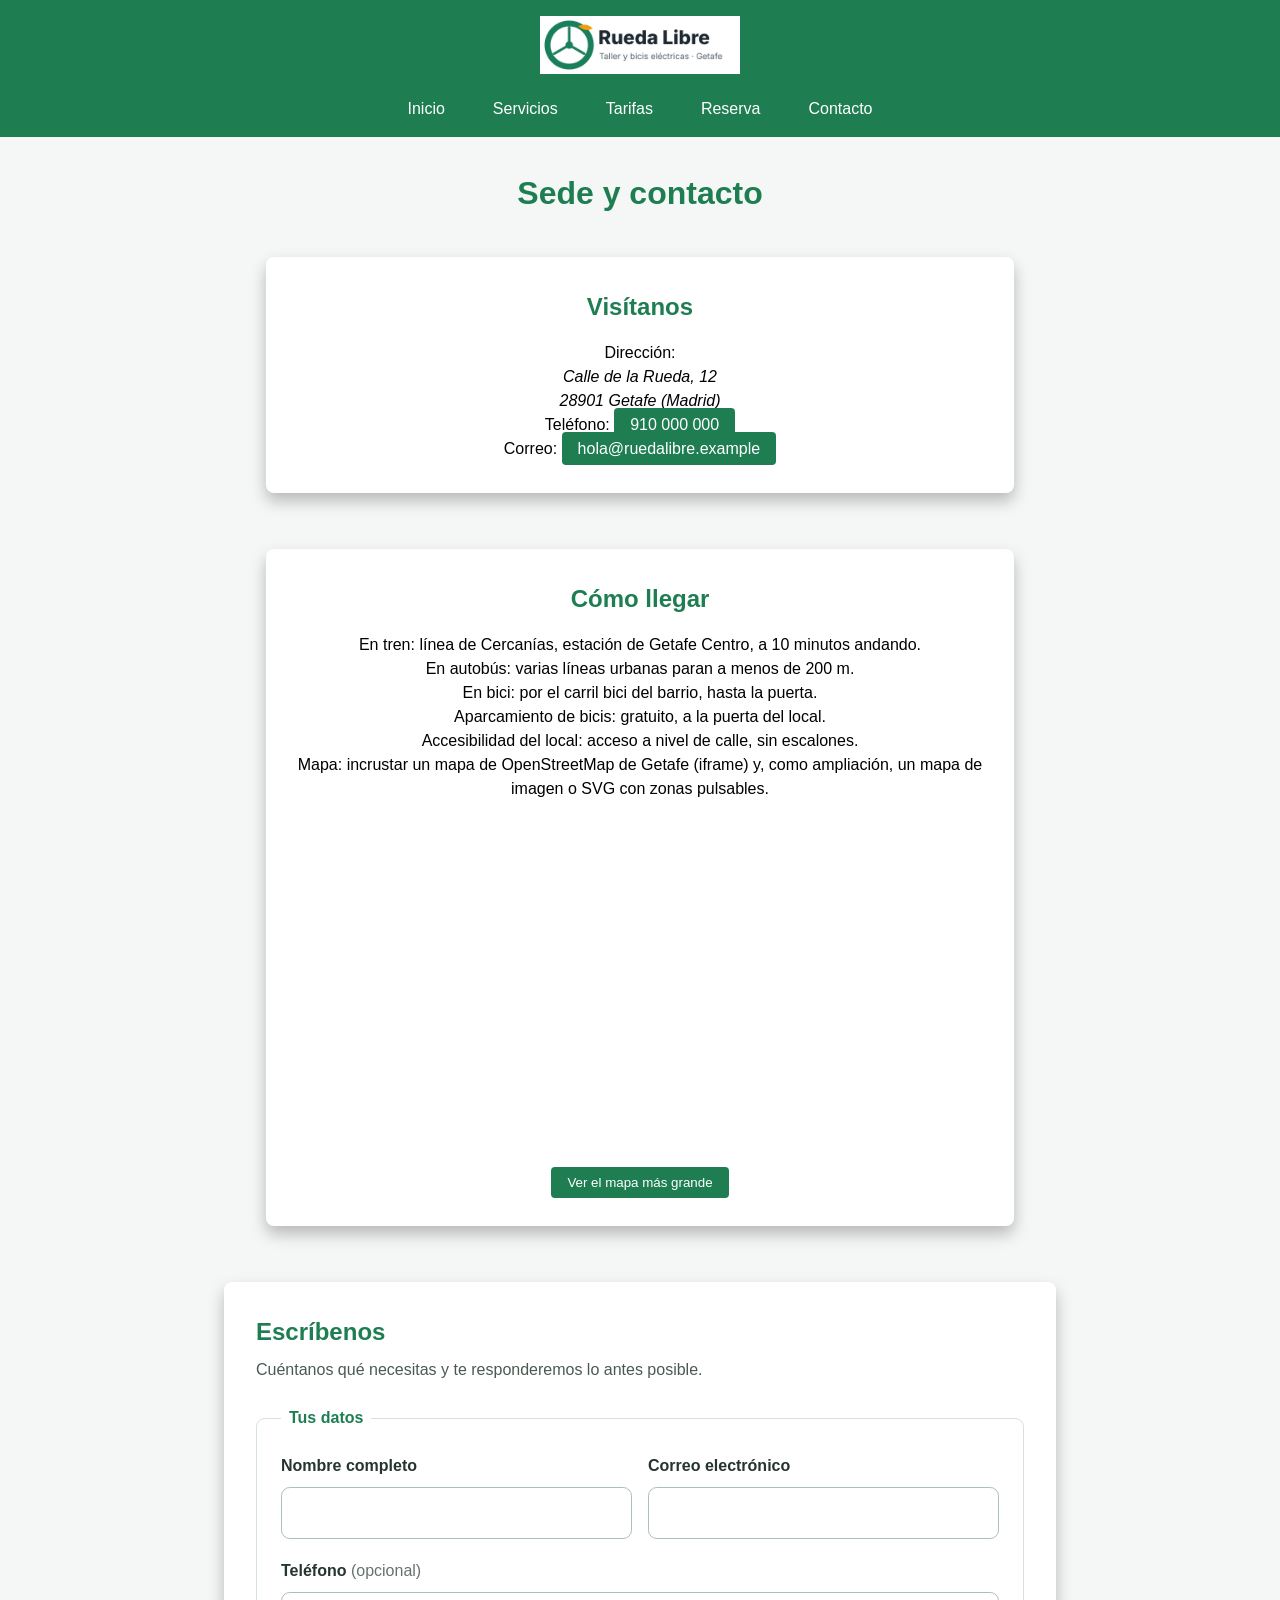
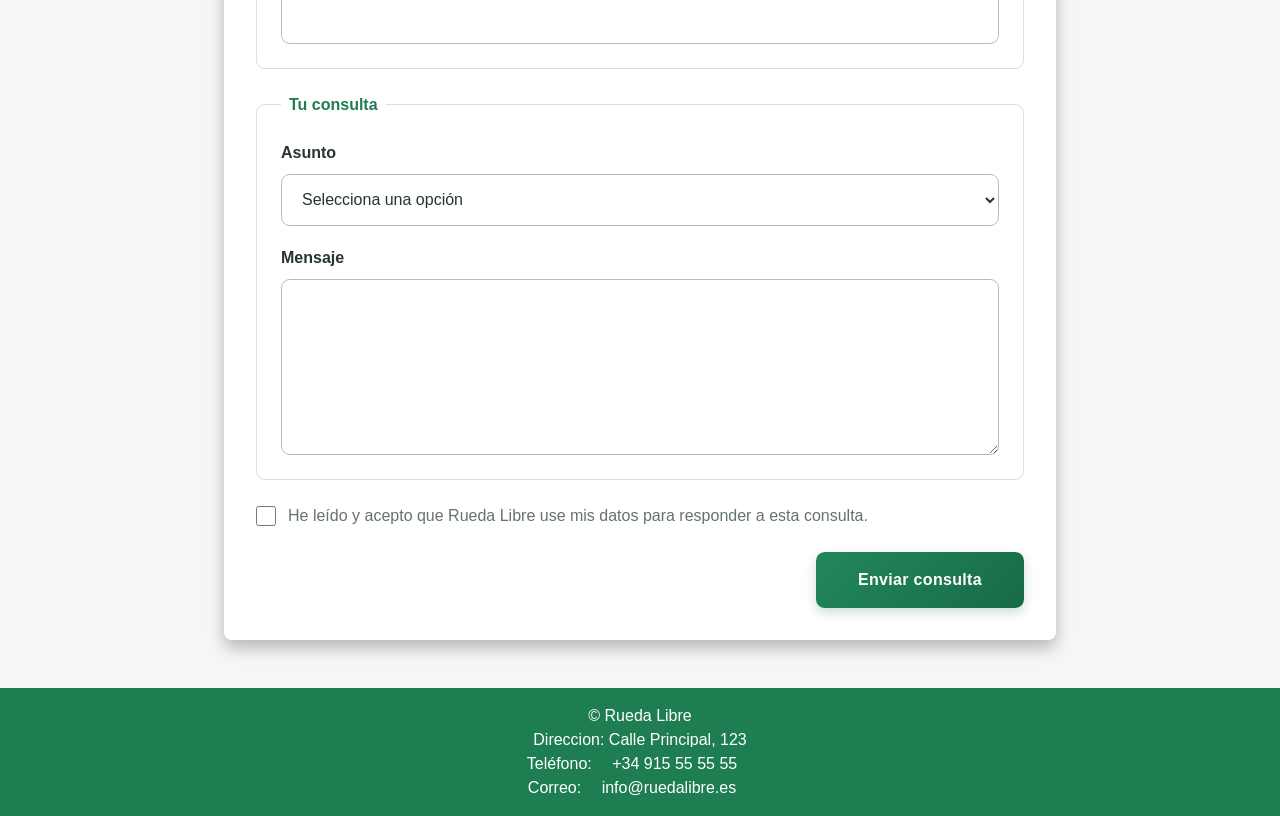
==== commit 15df49a5: "Formato" ====
--- a/contacto.html
+++ b/contacto.html
@@ -64,7 +64,7 @@
         zonas pulsables. </p>
       <iframe title="Mapa de Rueda Libre en Getafe"
         src="https://www.openstreetmap.org/export/embed?bbox=-3.747547566890717%2C40.293602442035734%2C-3.744028508663178%2C40.295429343141166&amp;layer=mapnik&amp;marker=40.29451589876237%2C-3.745788037776947"
-        width="425" height="350" loading="lazy"></iframe><br /><small><a
+        width="425" height="350" loading="lazy"></iframe><br><small><a
           href="https://www.openstreetmap.org/?mlat=40.294516&amp;mlon=-3.745788#map=19/40.294516/-3.745788"
           target="_blank" rel="noopener noreferrer">
           Ver el mapa más grande
@@ -75,45 +75,45 @@
       <h2 id="formulario-contacto">Escríbenos</h2>
       <p class="contacto__intro">Cuéntanos qué necesitas y te responderemos lo antes posible.</p>
       <form action="#" method="post" class="formulario">
-          <fieldset>
-            <legend>Tus datos</legend>
-            <div class="formulario__fila">
-              <div class="formulario__campo">
-                <label for="nombre">Nombre completo</label>
-                <input type="text" id="nombre" name="nombre" autocomplete="name" required>
-              </div>
-              <div class="formulario__campo">
-                <label for="email">Correo electrónico</label>
-                <input type="email" id="email" name="email" autocomplete="email" required>
-              </div>
+        <fieldset>
+          <legend>Tus datos</legend>
+          <div class="formulario__fila">
+            <div class="formulario__campo">
+              <label for="nombre">Nombre completo</label>
+              <input type="text" id="nombre" name="nombre" autocomplete="name" required>
             </div>
             <div class="formulario__campo">
-              <label for="telefono">Teléfono <span>(opcional)</span></label>
-              <input type="tel" id="telefono" name="telefono" autocomplete="tel" pattern="[0-9 +()-]{9,15}">
+              <label for="email">Correo electrónico</label>
+              <input type="email" id="email" name="email" autocomplete="email" required>
             </div>
-          </fieldset>
-          <fieldset>
-            <legend>Tu consulta</legend>
-            <div class="formulario__campo">
-              <label for="asunto">Asunto</label>
-              <select id="asunto" name="asunto" required>
-                <option value="" selected disabled>Selecciona una opción</option>
-                <option value="alquiler">Alquiler de bici</option>
-                <option value="taller">Taller y reparaciones</option>
-                <option value="ruta">Ruta guiada</option>
-                <option value="otro">Otra consulta</option>
-              </select>
-            </div>
-            <div class="formulario__campo">
-              <label for="mensaje">Mensaje</label>
-              <textarea id="mensaje" name="mensaje" maxlength="500" rows="5" required></textarea>
-            </div>
-          </fieldset>
-          <label class="formulario__consentimiento" for="confirmacion">
-            <input type="checkbox" id="confirmacion" name="confirmacion" required>
-            <span>He leído y acepto que Rueda Libre use mis datos para responder a esta consulta.</span>
-          </label>
-          <button type="submit" class="formulario__boton">Enviar consulta</button>
+          </div>
+          <div class="formulario__campo">
+            <label for="telefono">Teléfono <span>(opcional)</span></label>
+            <input type="tel" id="telefono" name="telefono" autocomplete="tel" pattern="[0-9 +()-]{9,15}">
+          </div>
+        </fieldset>
+        <fieldset>
+          <legend>Tu consulta</legend>
+          <div class="formulario__campo">
+            <label for="asunto">Asunto</label>
+            <select id="asunto" name="asunto" required>
+              <option value="" selected disabled>Selecciona una opción</option>
+              <option value="alquiler">Alquiler de bici</option>
+              <option value="taller">Taller y reparaciones</option>
+              <option value="ruta">Ruta guiada</option>
+              <option value="otro">Otra consulta</option>
+            </select>
+          </div>
+          <div class="formulario__campo">
+            <label for="mensaje">Mensaje</label>
+            <textarea id="mensaje" name="mensaje" maxlength="500" rows="5" required></textarea>
+          </div>
+        </fieldset>
+        <label class="formulario__consentimiento" for="confirmacion">
+          <input type="checkbox" id="confirmacion" name="confirmacion" required>
+          <span>He leído y acepto que Rueda Libre use mis datos para responder a esta consulta.</span>
+        </label>
+        <button type="submit" class="formulario__boton">Enviar consulta</button>
       </form>
     </div>
   </main>
--- a/css/estilos.css
+++ b/css/estilos.css
@@ -90,7 +90,26 @@
   
 }
 
-
+.razones__inicio button, a {
+  text-decoration: none;
+  background-color: #1E7E52;
+  color: #fff;
+  border: none;
+  padding: 0.5rem 1rem;
+  border-radius: 0.25rem;
+  cursor: pointer;
+  transition: background-color 0.3s ease, transform 0.2s ease;
+}
+
+
+.fade-in {
+  animation: fadeIn 1s ease-in forwards;
+}
+
+@keyframes fadeIn {
+  from { opacity: 0; }
+  to   { opacity: 1; }
+}
 
 .tarifas__tabla, .horario__tabla {
   width: 60%;
